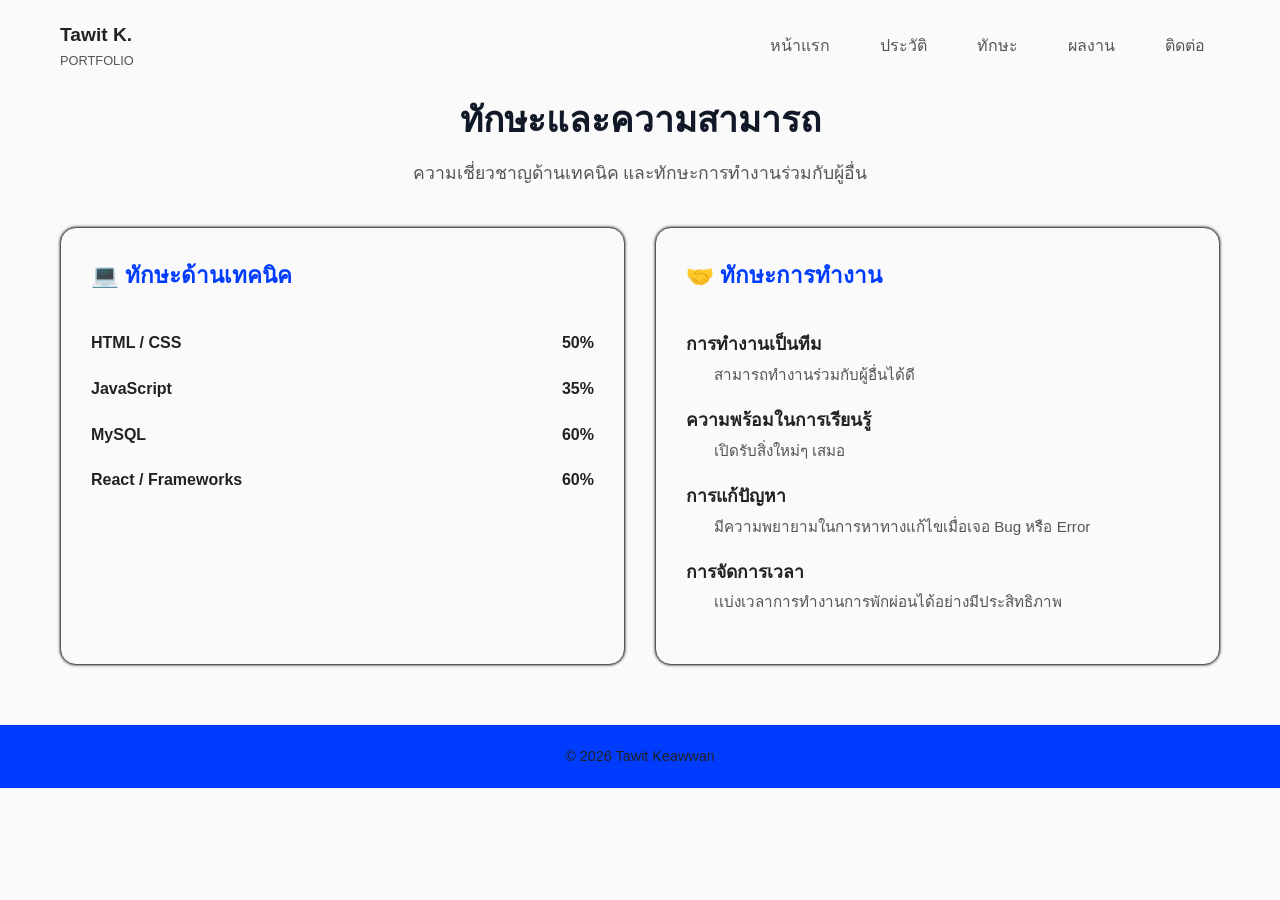
==== skill.html @ e79cd68b "Add files via upload" ====
<!DOCTYPE html>
<html lang="th">
<head>
    <meta charset="UTF-8">
    <meta name="viewport" content="width=device-width, initial-scale=1.0">
    <title>skill</title>
    <link rel="stylesheet" href="styleskill.css">
</head>
<body>

    <div class="container">
        <header class="head">
            <div class="name">
                <div>
                    <div class="name-title">Tawit K.</div>
                    <div class="name-subtitle"> PORTFOLIO</div>
                </div>
            </div>
            
            <nav>
                <ul>
                    <li><a href="index.html">หน้าแรก</a></li>
                    <li><a href="history.html">ประวัติ</a></li>
                    <li><a href="skill.html">ทักษะ</a></li>
                    <li><a href="Project.html">ผลงาน</a></li>
                    <li><a href="form.html">ติดต่อ</a></li>
                </ul>
            </nav>
        </header>
        
        <div class="section-header">
            <h1 class="section-title">ทักษะและความสามารถ</h1>
            <p class="section-subtitle">ความเชี่ยวชาญด้านเทคนิค และทักษะการทำงานร่วมกับผู้อื่น</p>
        </div>

        <div class="skills-grid">
            
            <div class="card">
                <h2 class="card-title">💻 ทักษะด้านเทคนิค </h2>
                
                <div class="skill-item">
                    <div class="skill-info">
                        <span>HTML / CSS</span>
                        <span>50%</span>
                    </div>
                </div>

                <div class="skill-item">
                    <div class="skill-info">
                        <span>JavaScript</span>
                        <span>35%</span>
                    </div>
                </div>

                <div class="skill-item">
                    <div class="skill-info">
                        <span>MySQL</span>
                        <span>60%</span>
                    </div>
                </div>

                <div class="skill-item">
                    <div class="skill-info">
                        <span>React / Frameworks</span>
                        <span>60%</span>
                    </div>
                </div>
                
            </div>

            <div class="card">
                <h2 class="card-title">🤝 ทักษะการทำงาน </h2>
                
                <ul class="working-skills">

                    <li>
                        <div class="skill-name">การทำงานเป็นทีม </div>
                        <div class="skill-desc">สามารถทำงานร่วมกับผู้อื่นได้ดี </div>
                    </li>
                    
                    <li>
                        <div class="skill-name">ความพร้อมในการเรียนรู้ </div>
                        <div class="skill-desc">เปิดรับสิ่งใหม่ๆ เสมอ </div>
                    </li>
                    
                    <li>
                        <div class="skill-name">การแก้ปัญหา </div>
                        <div class="skill-desc">มีความพยายามในการหาทางแก้ไขเมื่อเจอ Bug หรือ Error </div>
                    </li>
                    
                    <li>
                        <div class="skill-name">การจัดการเวลา</div>
                        <div class="skill-desc">เเบ่งเวลาการทํางานการพักผ่อนได้อย่างมีประสิทธิภาพ</div>
                    </li>
                </ul>
            </div>

        </div>


    </div>
    <footer>
    <div class="footer-content">
            <p>&copy; 2026 Tawit Keawwan</p>
        </div>
    </footer>
</body>
</html>
---- styleskill.css ----
* {
    box-sizing: border-box;
    margin: 0;
    padding: 0;
    font-family: 'Segoe UI', Tahoma, Geneva, Verdana, sans-serif;
}

body {
    background-color: var(--white-color);
    color: var(--text-color);
    line-height: 1.6;
}

.container {
    max-width: 1200px;
    margin: 0 auto;
    padding: 0 20px;
}

:root {
    --white-color: rgb(250, 250, 250);
    --text-color: #222222;
    --text-color2: #555;
    --blue-color: rgb(0, 60, 255);
    --bg-blue-color: #111827;
}

.head {
    display: flex;
    justify-content: space-between;
    align-items: center;
    padding: 20px 0;
    border-bottom: 1px solid var(--white-color);
}

.name {
    display: flex;
    align-items: center;
    gap: 15px;
}

.name-title {
    font-size: 1.2rem;
    font-weight: bold;
}

.name-subtitle {
    font-size: 0.8rem;
    color: var(--text-color2);
}


nav ul {
    display: flex;
    list-style: none;
    gap: 20px;
}

nav a {
    text-decoration: none;
    color: var(--text-color2);
    font-weight: 500;
    padding: 8px 15px;
    border-radius: 8px;
    transition: all 0.3s ease;
}

nav a:hover {
    background-color: var(--bg-blue-color);
    color: var(--white-color);
}

.section-header {
    text-align: center;
    margin-bottom: 40px;
}

.section-title {
    font-size: 2.2rem;
    color: var(--bg-blue-color);
    margin-bottom: 10px;
}

.section-subtitle {
    color: var(--text-color2);
    font-size: 1.1rem;
}

.skills-grid {
    display: grid;
    grid-template-columns: 1fr 1fr;
    gap: 30px;
    margin-bottom: 60px;
}

.card {
    background-color: var(--white-color);
    padding: 30px;
    border-radius: 16px;
    box-shadow: 0px 0px 3px var(--bg-blue-color);
    border: 1px solid var(--text-color2);
    transition: transform 0.3s ease, box-shadow 0.3s ease;
    height: 100%;
}

.card:hover {
    transform: translateY(-5px);
    /* box-shadow: 0 10px 25px var(--bg-blue-color); */
}

.card-title {
    font-size: 1.4rem;
    color: var(--blue-color);
    margin-bottom: 25px;
    border-bottom: 2px solid var(--white-color);
    padding-bottom: 10px;
    display: flex;
    align-items: center;
    gap: 10px;
}

.skill-item {
    margin-bottom: 20px;
}

.skill-info {
    display: flex;
    justify-content: space-between;
    margin-bottom: 8px;
    font-weight: bold;
    color: var(--text-color);
}


.working-skills {
    list-style: none;
}

.working-skills li {
    margin-bottom: 20px;
}

.skill-name {
    font-size: 1.1rem;
    font-weight: bold;
    color: var(--text-color);
    display: flex;
    align-items: center;
    gap: 8px;
    margin-bottom: 5px;
}


.skill-desc {
    font-size: 0.95rem;
    color: var(--text-color2);
    padding-left: 28px;
    line-height: 1.5;
}

footer {
    display: flex;
    justify-content: center;
    align-items: center;
    padding: 20px 0;
    border-bottom: 1px solid var(--white-color);
    background-color: var(--blue-color);
}

.footer-content {
    color: var(--text-color);
    font-size: 0.9rem;
}

@media screen and (max-width: 1024px) {
    .container {
        padding: 0 24px;
    }

    .head {
        gap: 12px;
    }

    nav ul {
        gap: 4px;
    }

    nav a {
        padding: 8px;
        font-size: 0.95rem;
    }

    .section-header {
        margin: 35px 0 30px;
    }

    .section-title {
        font-size: 2rem;
    }

    .skills-grid {
        gap: 20px;
    }

    .card {
        padding: 24px;
    }

    .card-title {
        font-size: 1.25rem;
    }
}

@media screen and (max-width: 767px) {
    .container {
        padding: 0 18px;
    }

    .head {
        flex-direction: column;
        align-items: center;
        gap: 15px;
        padding: 18px 0;
    }

    .name {
        justify-content: center;
        text-align: center;
    }

    nav {
        width: 100%;
    }

    nav ul {
        justify-content: center;
        gap: 5px;
    }

    nav a {
        padding: 8px 10px;
        font-size: 0.9rem;
    }

    .section-header {
        margin: 30px 0 25px;
    }

    .section-title {
        font-size: 1.8rem;
    }

    .section-subtitle {
        font-size: 1rem;
    }

    .skills-grid {
        grid-template-columns: 1fr;
        gap: 22px;
        margin-bottom: 30px;
    }

    .card {
        padding: 24px;
    }

    .card-title {
        font-size: 1.25rem;
        margin-bottom: 22px;
    }

    .skill-name {
        font-size: 1.05rem;
    }
}

@media screen and (max-width: 480px) {
    .container {
        padding: 0 12px;
    }

    .head {
        padding: 15px 0;
    }

    .name-title {
        font-size: 1.1rem;
    }

    nav ul {
        gap: 3px;
    }

    nav a {
        padding: 7px 8px;
        font-size: 0.8rem;
    }

    .section-header {
        margin: 25px 0 20px;
    }

    .section-title {
        font-size: 1.55rem;
    }

    .section-subtitle {
        font-size: 0.9rem;
        line-height: 1.7;
    }

    .skills-grid {
        gap: 18px;
    }

    .card {
        padding: 17px;
        border-radius: 12px;
    }

    .card-title {
        font-size: 1.1rem;
        margin-bottom: 20px;
    }

    .skill-item {
        margin-bottom: 22px;
    }

    .skill-info {
        font-size: 0.9rem;
    }

    .skill-bar {
        height: 8px;
    }

    .skill-name {
        font-size: 1rem;
    }

    .skill-desc {
        font-size: 0.88rem;
        padding-left: 5px;
    }

    footer {
        padding: 16px 10px;
    }

    .footer-content {
        font-size: 0.8rem;
    }
}
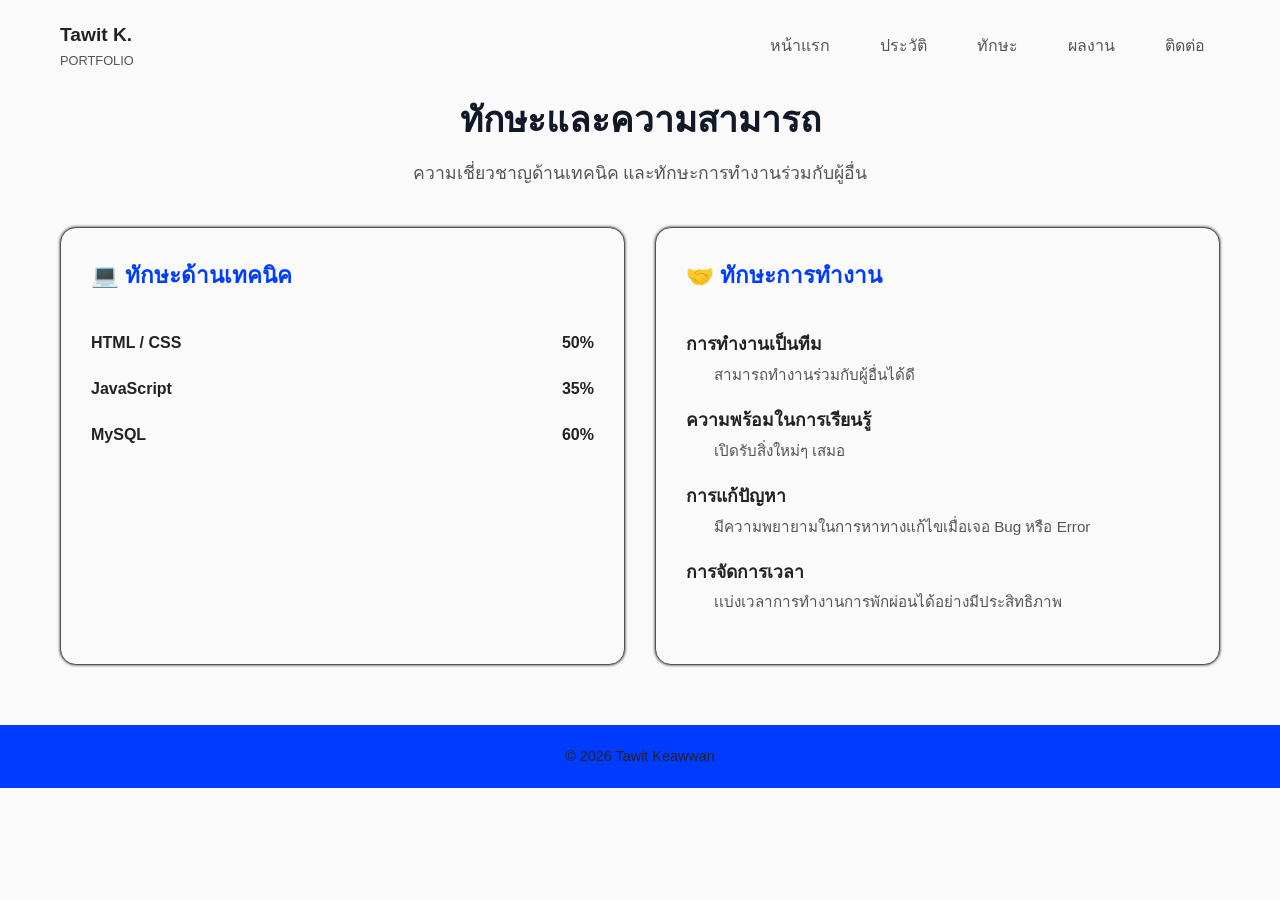
==== commit ecf4cf56: "Update skill.html" ====
--- a/skill.html
+++ b/skill.html
@@ -59,12 +59,7 @@
                     </div>
                 </div>
 
-                <div class="skill-item">
-                    <div class="skill-info">
-                        <span>React / Frameworks</span>
-                        <span>60%</span>
-                    </div>
-                </div>
+                
                 
             </div>
 
@@ -105,4 +100,4 @@
         </div>
     </footer>
 </body>
-</html>+</html>
--- a/styleskill.css
+++ b/styleskill.css
@@ -1,354 +1,314 @@
 * {
-    box-sizing: border-box;
-    margin: 0;
-    padding: 0;
-    font-family: 'Segoe UI', Tahoma, Geneva, Verdana, sans-serif;
+  box-sizing: border-box;
+  margin: 0;
+  padding: 0;
+  font-family: "Segoe UI", Tahoma, Geneva, Verdana, sans-serif;
 }
 
 body {
-    background-color: var(--white-color);
-    color: var(--text-color);
-    line-height: 1.6;
+  background-color: var(--white-color);
+  color: var(--text-color);
+  line-height: 1.6;
 }
 
 .container {
-    max-width: 1200px;
-    margin: 0 auto;
-    padding: 0 20px;
+  max-width: 1200px;
+  margin: 0 auto;
+  padding: 0 20px;
 }
 
 :root {
-    --white-color: rgb(250, 250, 250);
-    --text-color: #222222;
-    --text-color2: #555;
-    --blue-color: rgb(0, 60, 255);
-    --bg-blue-color: #111827;
+  --white-color: rgb(250, 250, 250);
+  --text-color: #222222;
+  --text-color2: #555;
+  --blue-color: rgb(0, 60, 255);
+  --bg-blue-color: #111827;
 }
 
 .head {
-    display: flex;
-    justify-content: space-between;
-    align-items: center;
-    padding: 20px 0;
-    border-bottom: 1px solid var(--white-color);
+  display: flex;
+  justify-content: space-between;
+  align-items: center;
+  padding: 20px 0;
+  border-bottom: 1px solid var(--white-color);
 }
 
 .name {
-    display: flex;
+  display: flex;
+  align-items: center;
+  gap: 15px;
+}
+
+.name-title {
+  font-size: 1.2rem;
+  font-weight: bold;
+}
+
+.name-subtitle {
+  font-size: 0.8rem;
+  color: var(--text-color2);
+}
+
+nav ul {
+  display: flex;
+  list-style: none;
+  gap: 20px;
+}
+
+nav a {
+  text-decoration: none;
+  color: var(--text-color2);
+  font-weight: 500;
+  padding: 8px 15px;
+  border-radius: 8px;
+  transition: all 0.3s ease;
+}
+
+nav a:hover {
+  background-color: var(--bg-blue-color);
+  color: var(--white-color);
+}
+
+.section-header {
+  text-align: center;
+  margin-bottom: 40px;
+}
+
+.section-title {
+  font-size: 2.2rem;
+  color: var(--bg-blue-color);
+  margin-bottom: 10px;
+}
+
+.section-subtitle {
+  color: var(--text-color2);
+  font-size: 1.1rem;
+}
+
+.skills-grid {
+  display: grid;
+  grid-template-columns: 1fr 1fr;
+  gap: 30px;
+  margin-bottom: 60px;
+}
+
+.card {
+  background-color: var(--white-color);
+  padding: 30px;
+  border-radius: 16px;
+  box-shadow: 0px 0px 3px var(--bg-blue-color);
+  border: 1px solid var(--text-color2);
+  transition:
+    transform 0.3s ease,
+    box-shadow 0.3s ease;
+  height: 100%;
+}
+
+.card:hover {
+  transform: translateY(-5px);
+  /* box-shadow: 0 10px 25px var(--bg-blue-color); */
+}
+
+.card-title {
+  font-size: 1.4rem;
+  color: var(--blue-color);
+  margin-bottom: 25px;
+  border-bottom: 2px solid var(--white-color);
+  padding-bottom: 10px;
+  display: flex;
+  align-items: center;
+  gap: 10px;
+}
+
+.skill-item {
+  margin-bottom: 20px;
+}
+
+.skill-info {
+  display: flex;
+  justify-content: space-between;
+  margin-bottom: 8px;
+  font-weight: bold;
+  color: var(--text-color);
+}
+
+.working-skills {
+  list-style: none;
+}
+
+.working-skills li {
+  margin-bottom: 20px;
+}
+
+.skill-name {
+  font-size: 1.1rem;
+  font-weight: bold;
+  color: var(--text-color);
+  display: flex;
+  align-items: center;
+  gap: 8px;
+  margin-bottom: 5px;
+}
+
+.skill-desc {
+  font-size: 0.95rem;
+  color: var(--text-color2);
+  padding-left: 28px;
+  line-height: 1.5;
+}
+
+footer {
+  display: flex;
+  justify-content: center;
+  align-items: center;
+  padding: 20px 0;
+  border-bottom: 1px solid var(--white-color);
+  background-color: var(--blue-color);
+}
+
+.footer-content {
+  color: var(--text-color);
+  font-size: 0.9rem;
+}
+
+@media screen and (max-width: 767px) {
+  .container {
+    padding: 0 18px;
+  }
+
+  .head {
+    flex-direction: column;
     align-items: center;
     gap: 15px;
-}
-
-.name-title {
-    font-size: 1.2rem;
-    font-weight: bold;
-}
-
-.name-subtitle {
+    padding: 18px 0;
+  }
+
+  .name {
+    justify-content: center;
+    text-align: center;
+  }
+
+  nav {
+    width: 100%;
+  }
+
+  nav ul {
+    justify-content: center;
+    gap: 5px;
+  }
+
+  nav a {
+    padding: 8px 10px;
+    font-size: 0.9rem;
+  }
+
+  .section-header {
+    margin: 30px 0 25px;
+  }
+
+  .section-title {
+    font-size: 1.8rem;
+  }
+
+  .section-subtitle {
+    font-size: 1rem;
+  }
+
+  .skills-grid {
+    grid-template-columns: 1fr;
+    gap: 22px;
+    margin-bottom: 30px;
+  }
+
+  .card {
+    padding: 24px;
+  }
+
+  .card-title {
+    font-size: 1.25rem;
+    margin-bottom: 22px;
+  }
+
+  .skill-name {
+    font-size: 1.05rem;
+  }
+}
+
+@media screen and (max-width: 480px) {
+  .container {
+    padding: 0 12px;
+  }
+
+  .head {
+    padding: 15px 0;
+  }
+
+  .name-title {
+    font-size: 1.1rem;
+  }
+
+  nav ul {
+    gap: 3px;
+  }
+
+  nav a {
+    padding: 7px 8px;
     font-size: 0.8rem;
-    color: var(--text-color2);
-}
-
-
-nav ul {
-    display: flex;
-    list-style: none;
-    gap: 20px;
-}
-
-nav a {
-    text-decoration: none;
-    color: var(--text-color2);
-    font-weight: 500;
-    padding: 8px 15px;
-    border-radius: 8px;
-    transition: all 0.3s ease;
-}
-
-nav a:hover {
-    background-color: var(--bg-blue-color);
-    color: var(--white-color);
-}
-
-.section-header {
-    text-align: center;
-    margin-bottom: 40px;
-}
-
-.section-title {
-    font-size: 2.2rem;
-    color: var(--bg-blue-color);
-    margin-bottom: 10px;
-}
-
-.section-subtitle {
-    color: var(--text-color2);
+  }
+
+  .section-header {
+    margin: 25px 0 20px;
+  }
+
+  .section-title {
+    font-size: 1.55rem;
+  }
+
+  .section-subtitle {
+    font-size: 0.9rem;
+    line-height: 1.7;
+  }
+
+  .skills-grid {
+    gap: 18px;
+  }
+
+  .card {
+    padding: 17px;
+    border-radius: 12px;
+  }
+
+  .card-title {
     font-size: 1.1rem;
-}
-
-.skills-grid {
-    display: grid;
-    grid-template-columns: 1fr 1fr;
-    gap: 30px;
-    margin-bottom: 60px;
-}
-
-.card {
-    background-color: var(--white-color);
-    padding: 30px;
-    border-radius: 16px;
-    box-shadow: 0px 0px 3px var(--bg-blue-color);
-    border: 1px solid var(--text-color2);
-    transition: transform 0.3s ease, box-shadow 0.3s ease;
-    height: 100%;
-}
-
-.card:hover {
-    transform: translateY(-5px);
-    /* box-shadow: 0 10px 25px var(--bg-blue-color); */
-}
-
-.card-title {
-    font-size: 1.4rem;
-    color: var(--blue-color);
-    margin-bottom: 25px;
-    border-bottom: 2px solid var(--white-color);
-    padding-bottom: 10px;
-    display: flex;
-    align-items: center;
-    gap: 10px;
-}
-
-.skill-item {
     margin-bottom: 20px;
-}
-
-.skill-info {
-    display: flex;
-    justify-content: space-between;
-    margin-bottom: 8px;
-    font-weight: bold;
-    color: var(--text-color);
-}
-
-
-.working-skills {
-    list-style: none;
-}
-
-.working-skills li {
-    margin-bottom: 20px;
-}
-
-.skill-name {
-    font-size: 1.1rem;
-    font-weight: bold;
-    color: var(--text-color);
-    display: flex;
-    align-items: center;
-    gap: 8px;
-    margin-bottom: 5px;
-}
-
-
-.skill-desc {
-    font-size: 0.95rem;
-    color: var(--text-color2);
-    padding-left: 28px;
-    line-height: 1.5;
-}
-
-footer {
-    display: flex;
-    justify-content: center;
-    align-items: center;
-    padding: 20px 0;
-    border-bottom: 1px solid var(--white-color);
-    background-color: var(--blue-color);
-}
-
-.footer-content {
-    color: var(--text-color);
+  }
+
+  .skill-item {
+    margin-bottom: 22px;
+  }
+
+  .skill-info {
     font-size: 0.9rem;
-}
-
-@media screen and (max-width: 1024px) {
-    .container {
-        padding: 0 24px;
-    }
-
-    .head {
-        gap: 12px;
-    }
-
-    nav ul {
-        gap: 4px;
-    }
-
-    nav a {
-        padding: 8px;
-        font-size: 0.95rem;
-    }
-
-    .section-header {
-        margin: 35px 0 30px;
-    }
-
-    .section-title {
-        font-size: 2rem;
-    }
-
-    .skills-grid {
-        gap: 20px;
-    }
-
-    .card {
-        padding: 24px;
-    }
-
-    .card-title {
-        font-size: 1.25rem;
-    }
-}
-
-@media screen and (max-width: 767px) {
-    .container {
-        padding: 0 18px;
-    }
-
-    .head {
-        flex-direction: column;
-        align-items: center;
-        gap: 15px;
-        padding: 18px 0;
-    }
-
-    .name {
-        justify-content: center;
-        text-align: center;
-    }
-
-    nav {
-        width: 100%;
-    }
-
-    nav ul {
-        justify-content: center;
-        gap: 5px;
-    }
-
-    nav a {
-        padding: 8px 10px;
-        font-size: 0.9rem;
-    }
-
-    .section-header {
-        margin: 30px 0 25px;
-    }
-
-    .section-title {
-        font-size: 1.8rem;
-    }
-
-    .section-subtitle {
-        font-size: 1rem;
-    }
-
-    .skills-grid {
-        grid-template-columns: 1fr;
-        gap: 22px;
-        margin-bottom: 30px;
-    }
-
-    .card {
-        padding: 24px;
-    }
-
-    .card-title {
-        font-size: 1.25rem;
-        margin-bottom: 22px;
-    }
-
-    .skill-name {
-        font-size: 1.05rem;
-    }
-}
-
-@media screen and (max-width: 480px) {
-    .container {
-        padding: 0 12px;
-    }
-
-    .head {
-        padding: 15px 0;
-    }
-
-    .name-title {
-        font-size: 1.1rem;
-    }
-
-    nav ul {
-        gap: 3px;
-    }
-
-    nav a {
-        padding: 7px 8px;
-        font-size: 0.8rem;
-    }
-
-    .section-header {
-        margin: 25px 0 20px;
-    }
-
-    .section-title {
-        font-size: 1.55rem;
-    }
-
-    .section-subtitle {
-        font-size: 0.9rem;
-        line-height: 1.7;
-    }
-
-    .skills-grid {
-        gap: 18px;
-    }
-
-    .card {
-        padding: 17px;
-        border-radius: 12px;
-    }
-
-    .card-title {
-        font-size: 1.1rem;
-        margin-bottom: 20px;
-    }
-
-    .skill-item {
-        margin-bottom: 22px;
-    }
-
-    .skill-info {
-        font-size: 0.9rem;
-    }
-
-    .skill-bar {
-        height: 8px;
-    }
-
-    .skill-name {
-        font-size: 1rem;
-    }
-
-    .skill-desc {
-        font-size: 0.88rem;
-        padding-left: 5px;
-    }
-
-    footer {
-        padding: 16px 10px;
-    }
-
-    .footer-content {
-        font-size: 0.8rem;
-    }
-}+  }
+
+  .skill-bar {
+    height: 8px;
+  }
+
+  .skill-name {
+    font-size: 1rem;
+  }
+
+  .skill-desc {
+    font-size: 0.88rem;
+    padding-left: 5px;
+  }
+
+  footer {
+    padding: 16px 10px;
+  }
+
+  .footer-content {
+    font-size: 0.8rem;
+  }
+}
